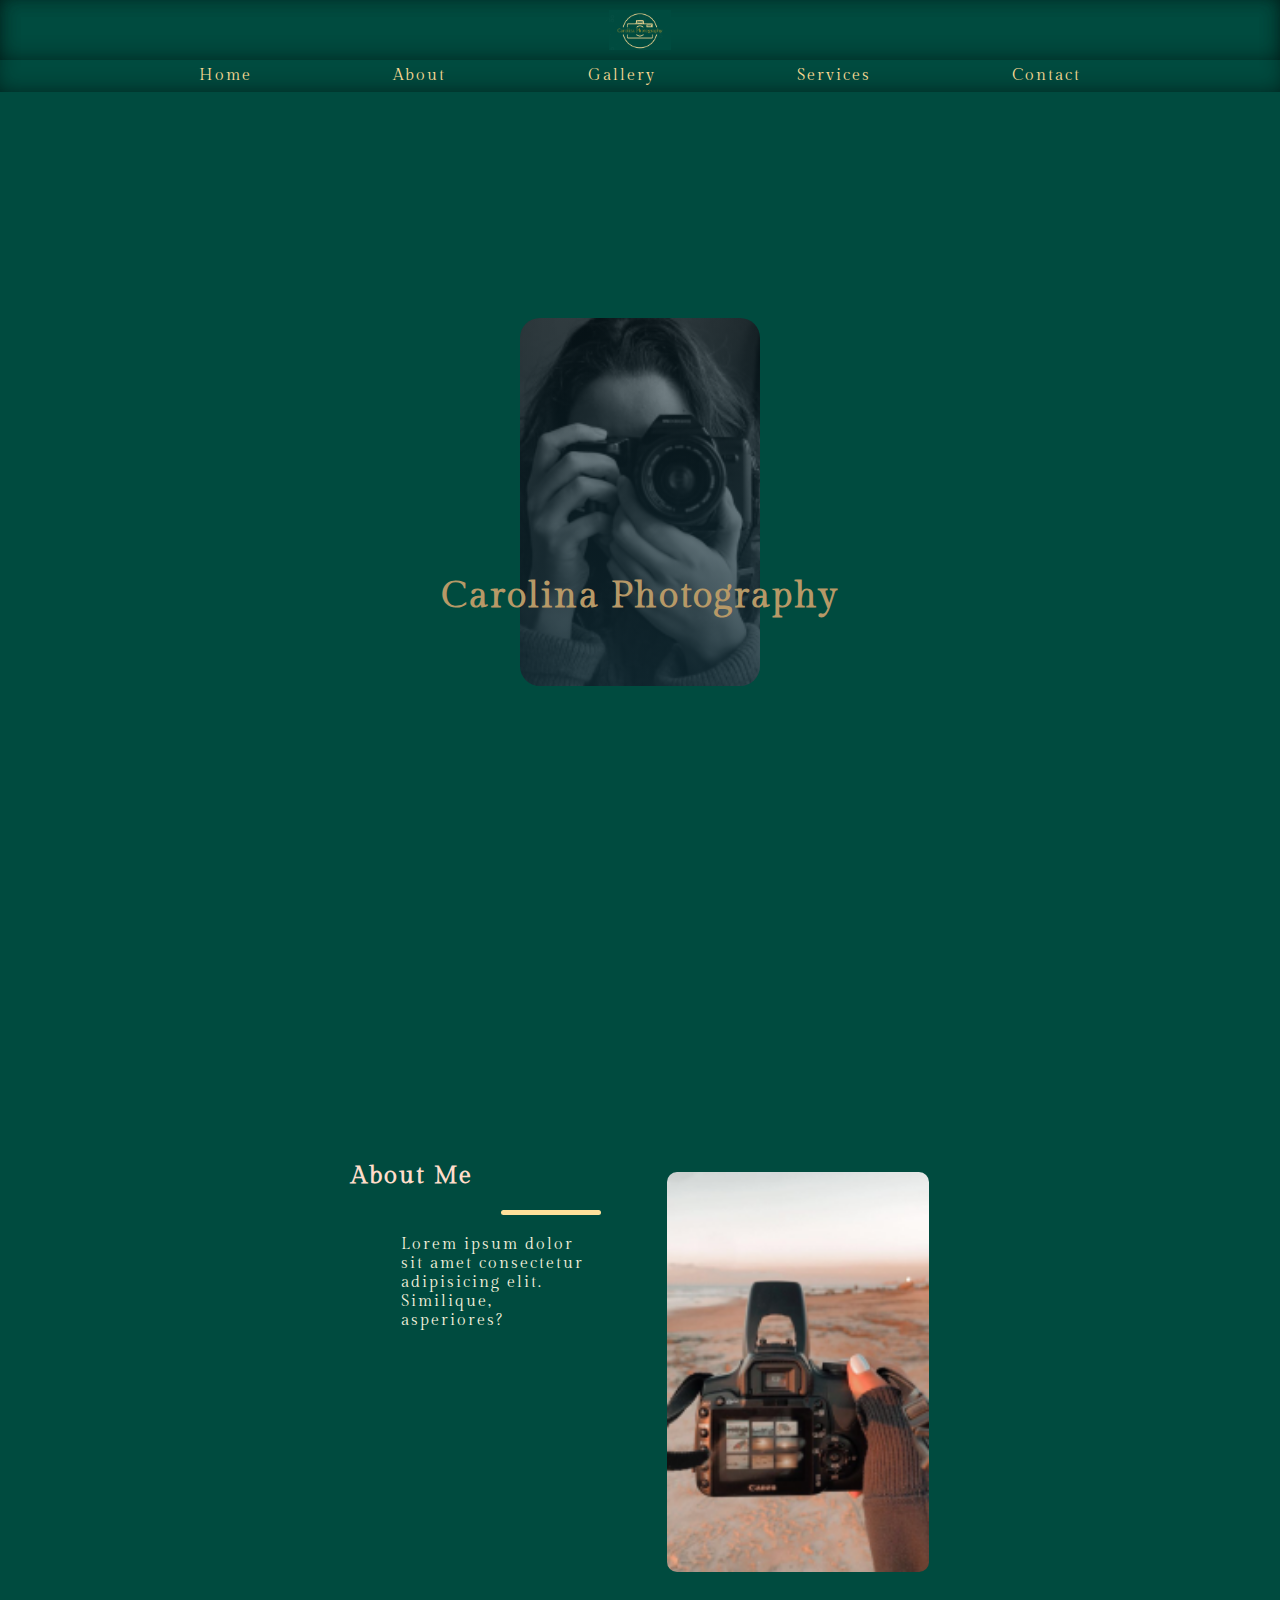
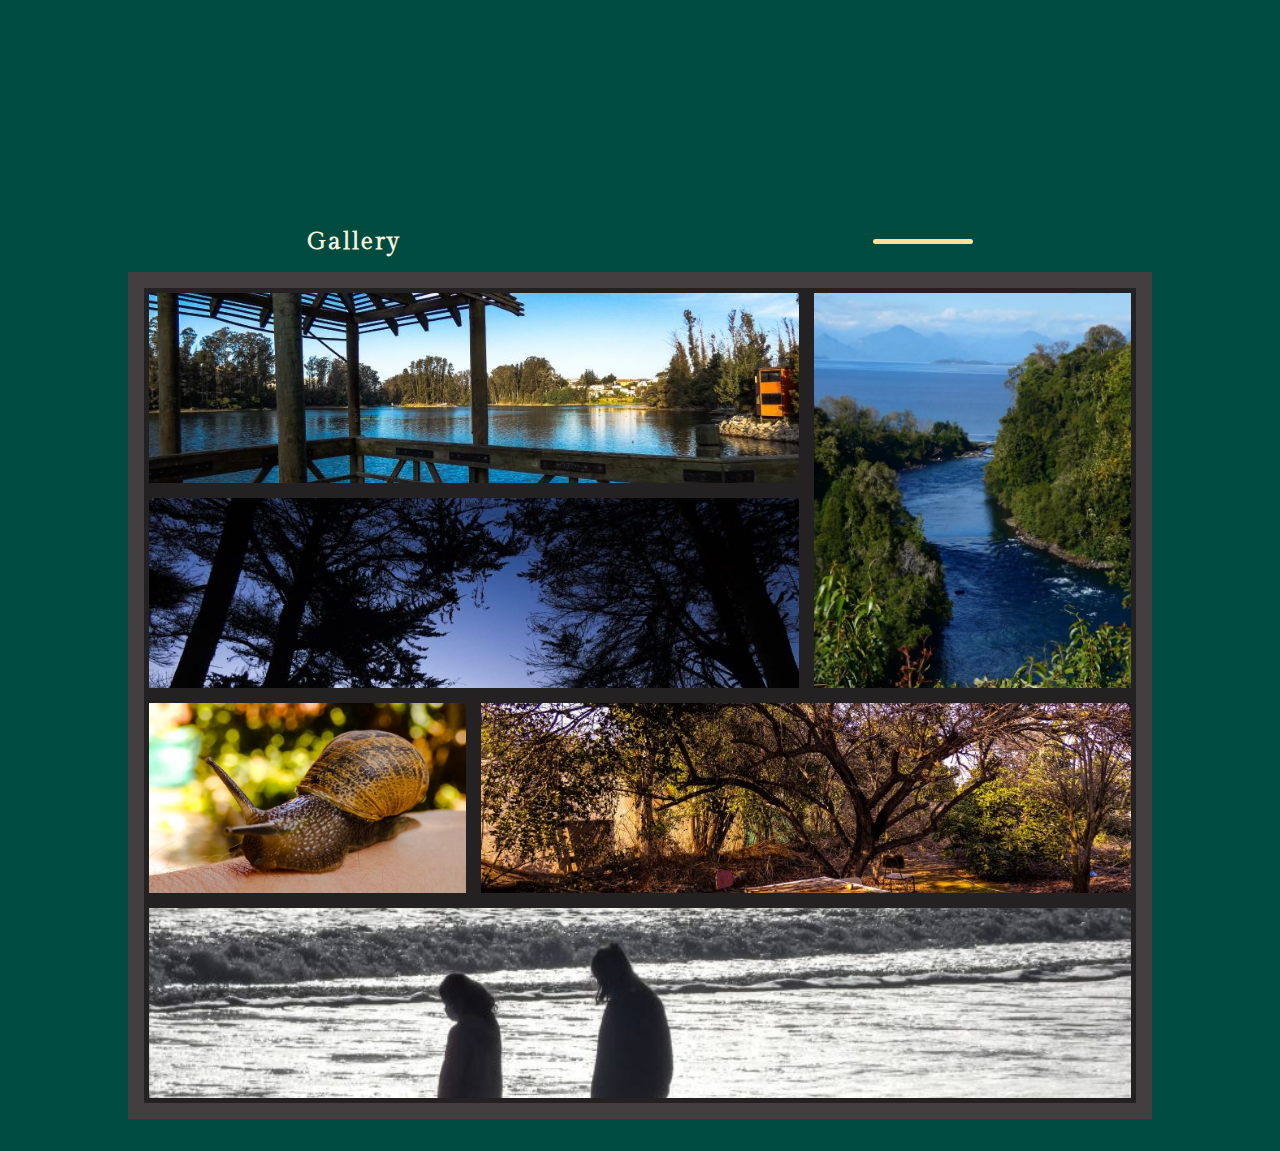
==== index.html @ 37852153 "media query gallery" ====
<!DOCTYPE html>
<html lang="en">

<head>
  <meta charset="UTF-8">
  <meta http-equiv="X-UA-Compatible" content="IE=edge">
  <meta name="viewport" content="width=device-width, initial-scale=1.0">
  <title>Carolina Photography</title>
  <link rel="stylesheet" href="https://cdnjs.cloudflare.com/ajax/libs/font-awesome/6.1.0/css/all.min.css"
    integrity="sha512-10/jx2EXwxxWqCLX/hHth/vu2KY3jCF70dCQB8TSgNjbCVAC/8vai53GfMDrO2Emgwccf2pJqxct9ehpzG+MTw=="
    crossorigin="anonymous" referrerpolicy="no-referrer" />
  <link rel="stylesheet" href="style.css">
</head>

<body>

  <!-- navbar section -->
  <nav class="navbar">
    <span class="logo"><img src="./img/logo.png" alt=""></span>
    <div class="nav-center">
      <ul class="links hide-links">
        <li>
          <a href="#home">home</a>
        </li>
        <li>
          <a href="#about">about</a>
        </li>
        <li>
          <a href="#gallery">gallery</a>
        </li>
        <li>
          <a href="#gallery">services</a>
        </li>
        <li>
          <a href="#contact">contact</a>
        </li>
      </ul>
      <div class="switch">
        <i class="btn-angle fas fa-angle-up showBtn"></i>
        <i class="btn-angle fas fa-angle-down"></i>
      </div>
    </div>
  </nav>
  <!-- end of navbar section -->
  <!-- hero section -->
  <header class="hero" id="home">
    <div class="hero-center">
      <div class="hero-img"></div>
      <div class="hero-title">
        <h2>carolina photography</h2>
      </div>
    </div>
  </header>
  <!-- end of hero section -->

  <!-- about section -->
  <section class="about" id="about">
    <div class="about-center">
      <div class="about-img">
        <img src="./img/image 3.png" alt="">
      </div>
      <div class="about-title">
        <h2>about me</h2>
        <div class="underline about-under"></div>
        <p>Lorem ipsum dolor sit amet consectetur adipisicing elit. Similique, asperiores?</p>
      </div>
    </div>
  </section>
  <!-- end of about section -->

  <!-- section gallery -->
  <section class="gallery" id="gallery">
    <div class="gallery-title">
      <h2>gallery</h2>
      <div class="underline gallery-under"></div>
    </div>

    <div class="gallery-center">
      
      <img src="./img/img1.jpeg" class="gallery-img img-1" alt="">
      <img src="./img/img2.jpeg" class="gallery-img img-2" alt="">
      <img src="./img/img3.jpeg" class="gallery-img img-3" alt="">
      <img src="./img/img4.jpeg" class="gallery-img img-4" alt="">
      <img src="./img/img5.jpeg" class="gallery-img img-5" alt="">
      <img src="./img/img6.jpeg" class="gallery-img img-6" alt="">
    </div>
  </section>
  <div class="modal">

  </div>
  <!-- end of section gallery -->


</body>

</html>
---- style.css ----
@import url('https://fonts.googleapis.com/css2?family=Gilda+Display&display=swap');

::after,
::before,
*{
  margin: 0;
  padding: 0;
  box-sizing: border-box;
}

/* 
====================
Navbar section
====================
 */

 body{
font-family: 'Gilda Display', serif, -apple-system, BlinkMacSystemFont, 'Segoe UI', Roboto, Oxygen, Ubuntu, Cantarell, 'Open Sans', 'Helvetica Neue', sans-serif;

 }

.navbar{
  background: #004B3F;
  position: sticky;
  width: 100%;
  z-index: 2;
  top: 0;
   -webkit-box-shadow: inset 0px -4px 23px -7px rgba(1,20,17,0.87);
-moz-box-shadow: inset 0px -4px 23px -7px rgba(1,20,17,0.87);
box-shadow: inset 0px -4px 23px -7px rgba(1,20,17,0.87);
}

.nav-center{
  max-width: 1170px;
  margin: 0 auto;
  
}
.logo{
  display: block;
  text-align: center;
  /* border: 2px solid red; */
  height:60px;
  -webkit-box-shadow: inset 0px -4px 23px -7px rgba(1,20,17,0.87);
-moz-box-shadow: inset 0px -4px 23px -7px rgba(1,20,17,0.87);
box-shadow: inset 0px -4px 23px -7px rgba(1,20,17,0.87);
}
.logo img{
  width: 100%;
  height: 100%;
  object-fit: contain;
  padding: 10px;
}

.links{
  list-style: none;
  text-align:center;
  
}

.hide-links{
  display:none;
}

.links li{
  padding: 0.4rem;
  
}
.links li:hover, .switch:hover{
  background: #016352;
  transform: scale(1.05)
}
.links li a{
  text-decoration: none;
  text-transform: capitalize;
  letter-spacing: 2px;
  color: #F9DA94;
  
}

.switch{
  text-align: center;
  color: #F9DA94;
}
.btn-angle{
  display: none;
}

.showBtn{
  display:inline;
}


@media screen and (min-width: 640px){

  .nav-center{
  width: 90vw;

  }
  
  .links{
    display: flex;
    justify-content: space-evenly;
  }

  .switch{
    display: none;
  }
}

/* 
====================
Hero section
====================
 */

 .hero{
   min-height: calc(100vh - 5rem);
   background:#004B3F;
   display: grid;
   place-items: center;
 }

 .hero-center{
   /* border: 2px solid red; */
   position: relative;
   width: 100%;
   margin: 0 auto;
 }

 .hero-img{
   background: linear-gradient(rgba(16, 43, 53,0.4), rgba(16, 43, 53,0.8)), url('./img/hero-img.png') center/cover ;
   height: 23rem;
   width: 15rem;
   margin: 0 auto;
   border-radius: 20px;
 }

 .hero-title{
   /* border: 2px solid red; */
   position: absolute;
   top: 70%;
   letter-spacing: 2px;
   text-transform: capitalize;
   color: #B79967;
   font-size: 1.5rem;
   text-align: center;
   width: 100%;
 }

 /* 
====================
About section
====================
 */

 .about{
   height: 100vh;
   background:#004B3F;
  display: grid; 
  place-items: center;
  
 }

 .about-center{
   max-width: 1170px;
   justify-content: center;
 }


 .about-title{
   color: #FFDDCA;
   text-transform: capitalize;
   letter-spacing: 2px;
   text-align: center;
   width: 300px;

 }
 .underline{
   height: 5px;
   width: 100px;
   background: #FFE09B;
   border-radius: 10px;
   
  }
  .about-under{
   margin: 20px auto;

 }

 .about-title p{
   max-width: 200px;
   color: #F6F2DE;
   text-transform: none;
   margin: 0 auto;
 }
 .about-img img{
   display: block;
   height: 100%;
   max-height: 25rem;
   /* margin-left: 1rem; */
   margin: 10px auto;
   border-radius: 10px;
 }


  @media screen and (min-width: 640px){
   .about-center{
     display: flex;
     flex-direction: row-reverse;
     height: 400px;

   }
   .about-under{
  
   margin: 20px;
   margin-left: 50%;
 }
 .about-title{
   text-align: left;
 }

 .about-img img{
   margin-left: 1rem;
 }
 }


 /* 
====================
Gallery section
====================
 */

 .gallery{
   min-height: 100vh;
   background:#004B3F;
   padding-bottom: 2rem;

 }

 .gallery-title{
   display: flex;
   justify-content: space-around;
   align-items: center;
   color: #F6F2DE;
   text-transform: capitalize;
   letter-spacing: 2px;
   padding: 1rem;
   max-width: 1170px;
   margin: 0 auto;
   
  }
  .gallery-img{
    display: block;
   height: 100%;
   width: 100%;
   object-fit: cover;
   padding: 5px;
 }


  .gallery-center{
    background: #242122;
    border: 1rem solid rgba(71, 65, 66, 0.92);
    width: 80vw;
    max-width: 1170px;
    margin: 0 auto;
    display:grid;
   
  }

  @media screen and (min-width: 640px) {
  .gallery-center {
    grid-template-columns: 1fr;
    /* grid-template-rows: repeat(4,200px); */
    column-gap: 5px;
  }
}
@media screen and (min-width: 992px) {
  .gallery-center {
    grid-template-columns: repeat(3, 1fr);
  }
}
@media screen and (min-width: 1170px) {
  .gallery-center {
   grid-template-columns: 1fr 1fr 1fr;
   grid-template-rows: repeat(4,200px);
   gap: 5px;
   grid-template-areas: 
    'a a b'
    'c c b'
    'd e e'
    'f f f';
  }
 .img-1{
   grid-area: a;
 }
 .img-2{
   grid-area: b;
 }
 .img-3{
   grid-area: c;
 }
 .img-4{
   grid-area: d;
 }
 .img-5{
   grid-area: e;
 }
 .img-6{
   grid-area: f;
 }}
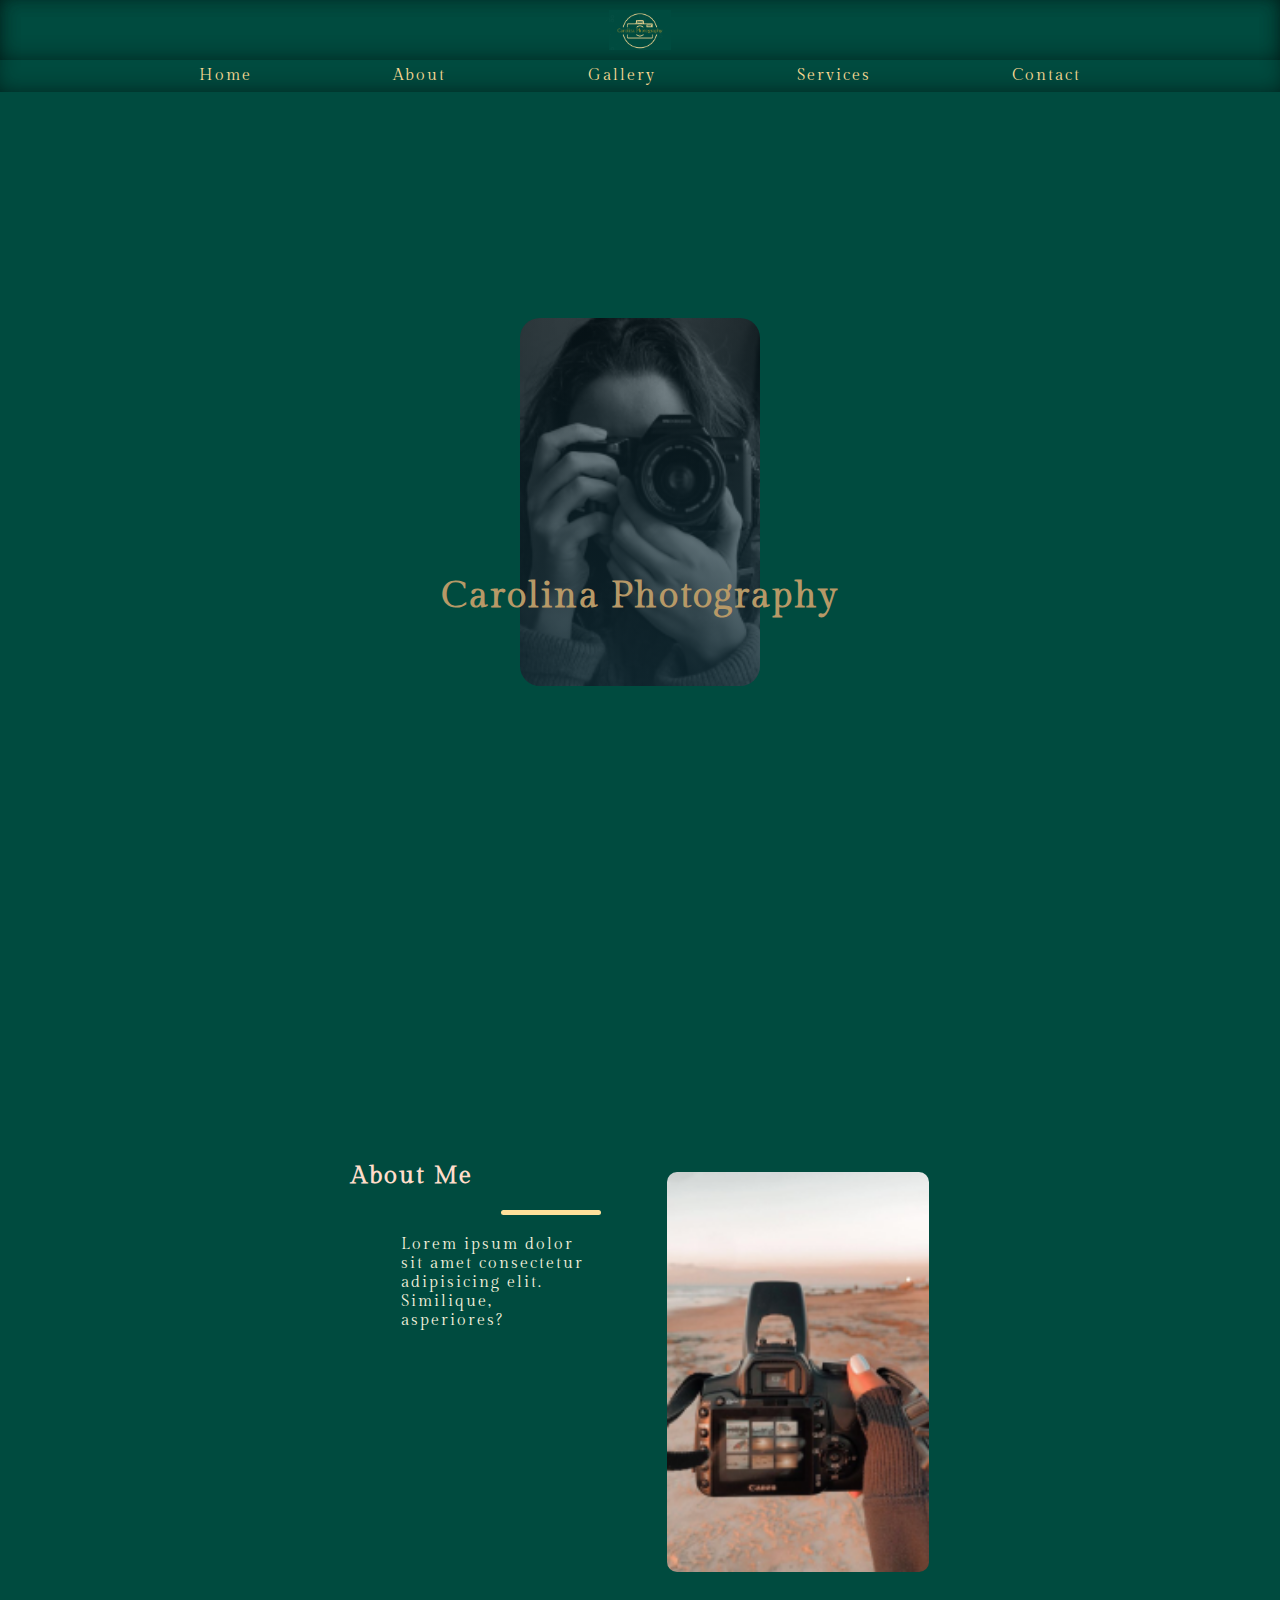
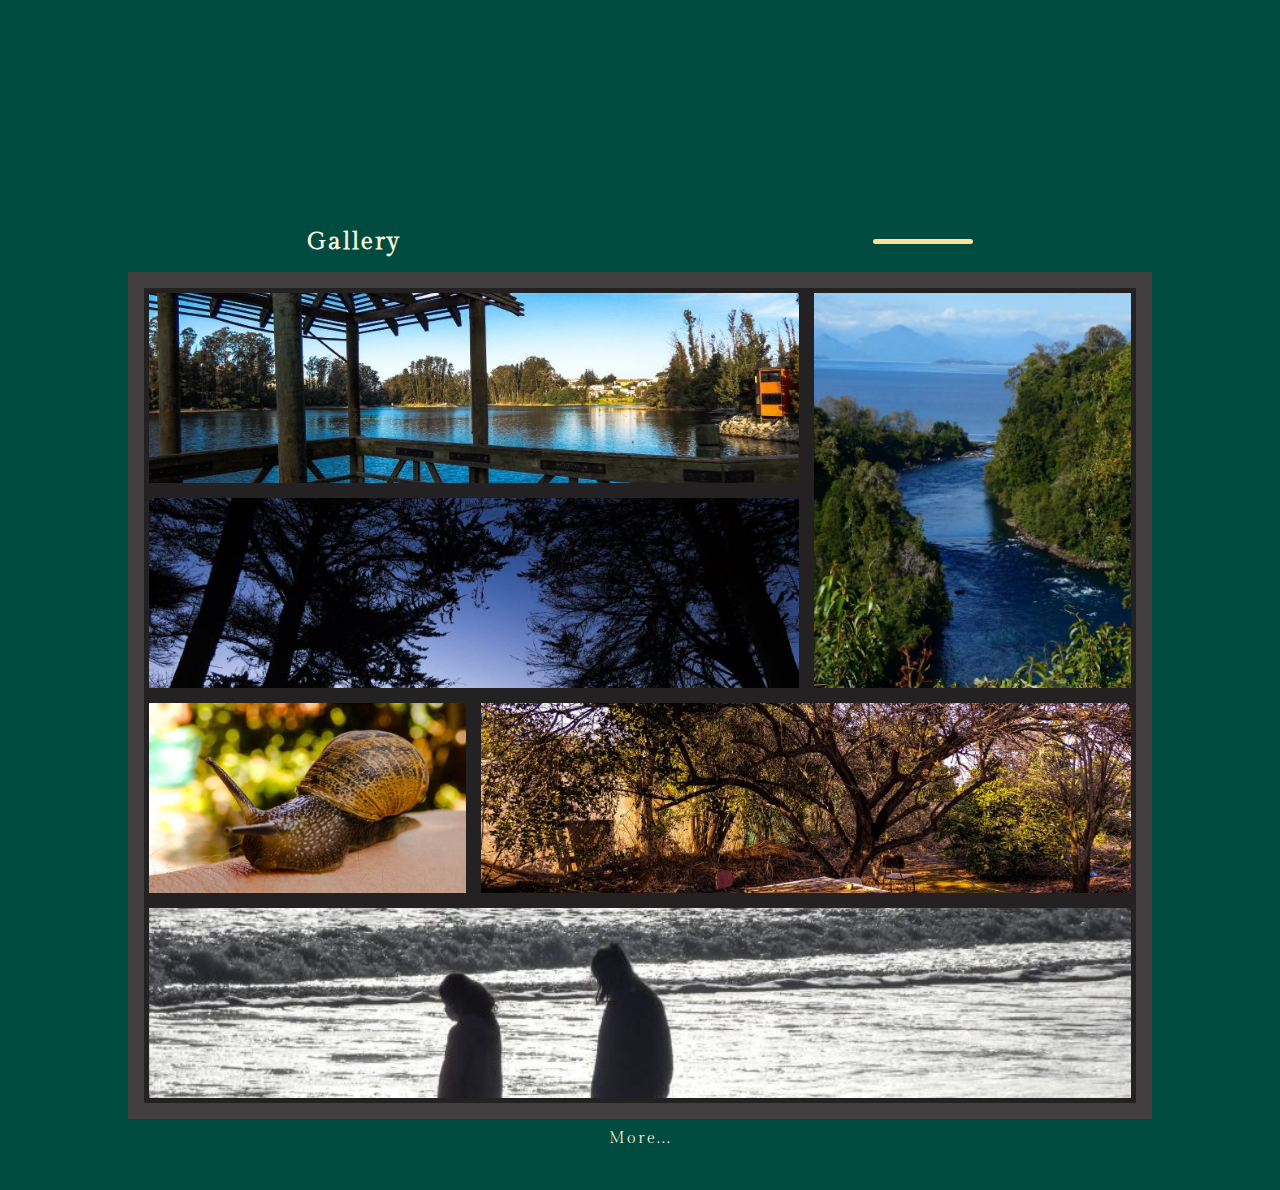
==== commit 53033b3d: "add btn gallery" ====
--- a/index.html
+++ b/index.html
@@ -84,7 +84,10 @@
       <img src="./img/img5.jpeg" class="gallery-img img-5" alt="">
       <img src="./img/img6.jpeg" class="gallery-img img-6" alt="">
     </div>
+    <a href="#more" class="link-more">more... <i class="fa-solid fa-camera-retro"></i></a>
   </section>
+  
+  <!-- modal -->
   <div class="modal">
 
   </div>
--- a/style.css
+++ b/style.css
@@ -272,7 +272,6 @@
   @media screen and (min-width: 640px) {
   .gallery-center {
     grid-template-columns: 1fr;
-    /* grid-template-rows: repeat(4,200px); */
     column-gap: 5px;
   }
 }
@@ -311,4 +310,26 @@
    grid-area: f;
  }}
   
- 
+
+.link-more{
+  display: inline-block;
+  margin: 10px;
+  margin-left: 50%; 
+  text-decoration:none;
+  transform: translateX(-50%);
+  text-transform: capitalize;
+  letter-spacing: 2px;
+  color: #F6F2DE;
+  background: transparent;
+  
+  
+}
+
+.fa-camera-retro{
+  color: #F6F2DE;
+  font-size: 1rem;
+}
+
+.fa-camera-retro:hover{
+  color: #F9DA94;
+}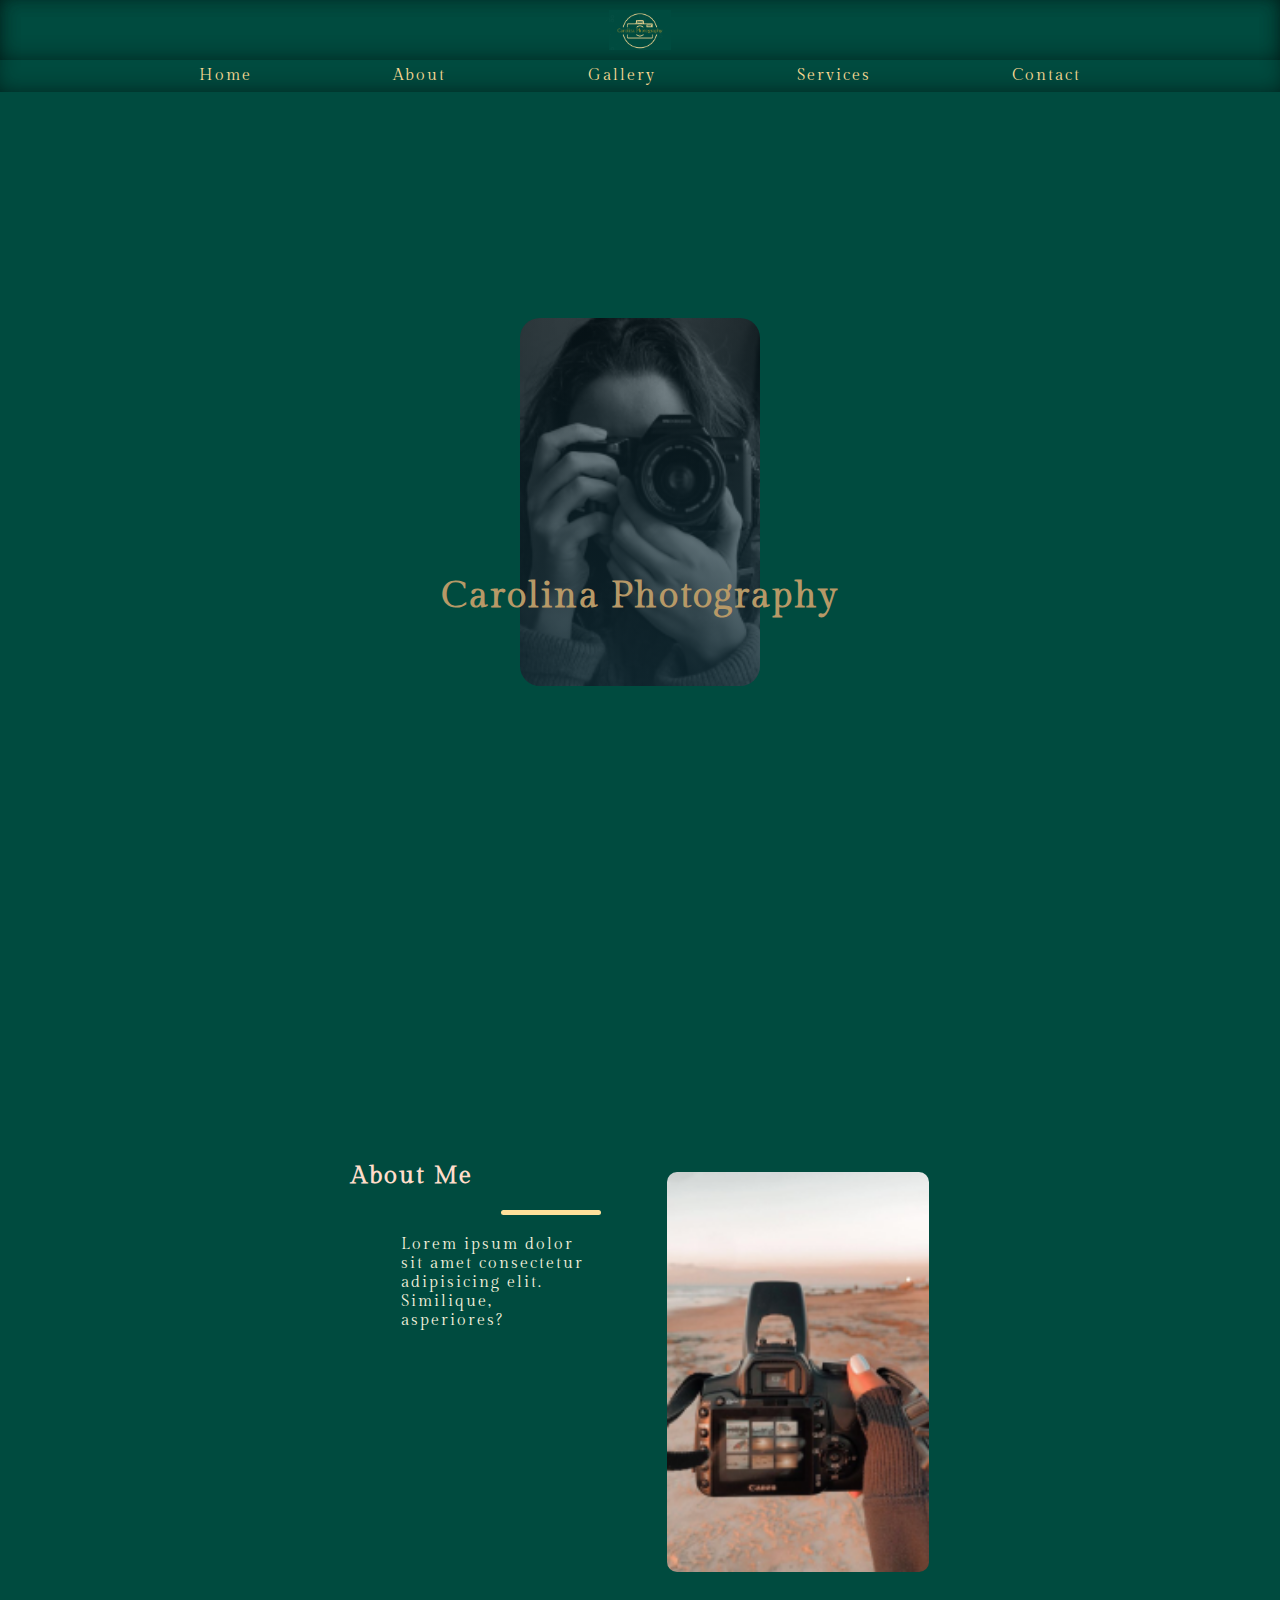
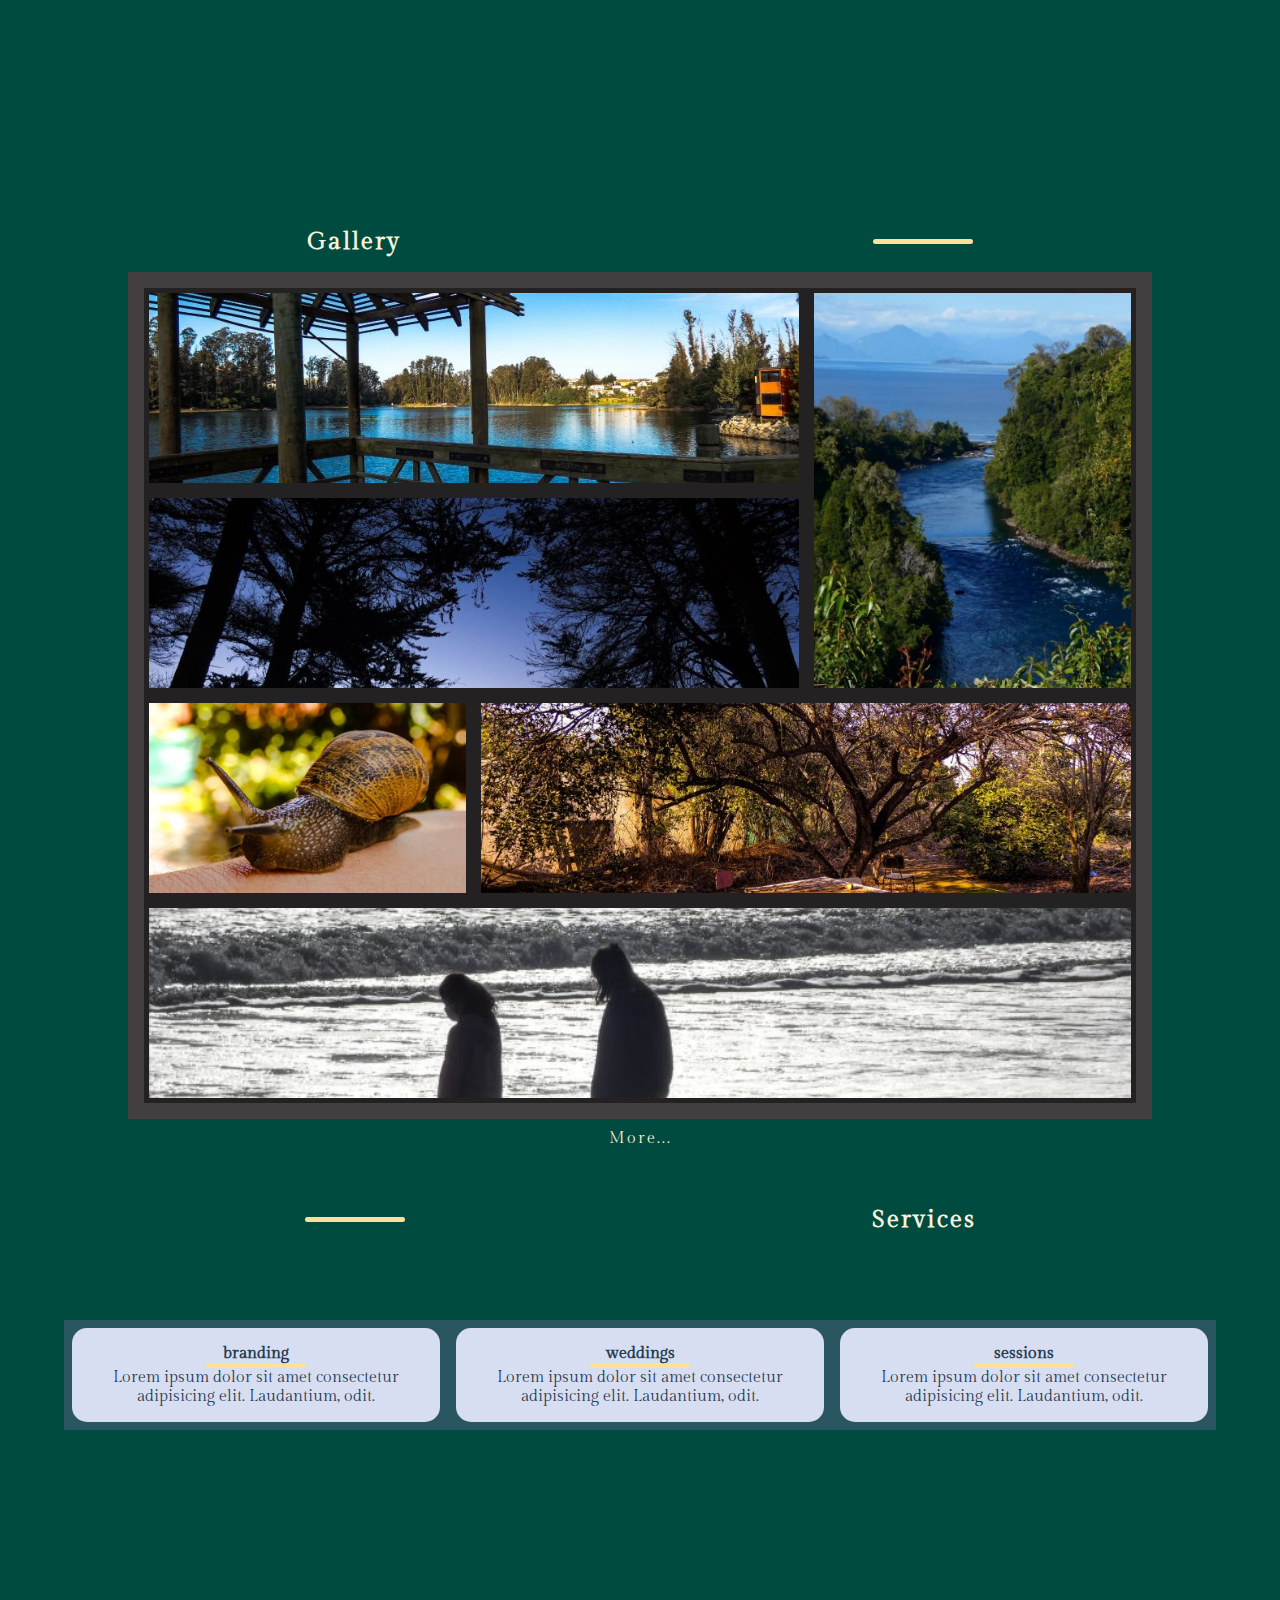
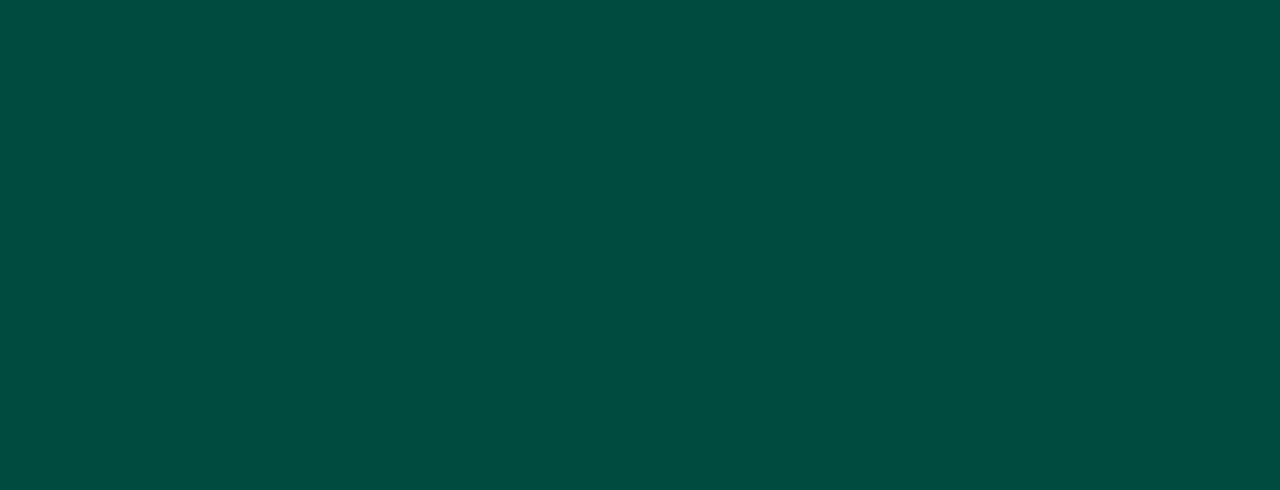
==== commit 369f2bb4: "services done" ====
--- a/index.html
+++ b/index.html
@@ -29,7 +29,7 @@
           <a href="#gallery">gallery</a>
         </li>
         <li>
-          <a href="#gallery">services</a>
+          <a href="#services">services</a>
         </li>
         <li>
           <a href="#contact">contact</a>
@@ -92,7 +92,35 @@
 
   </div>
   <!-- end of section gallery -->
+<!-- services section -->
+<section class="services" id="services">
+  <div class="services-title">
+    <h2>services</h2>
+    <div class="underline services-under"></div>
+  </div>
+  <div class="services-center">
+    <article class="single-service">
+      <i class="fa-solid fa-ranking-star"></i>
+      <h4>branding</h4>
+      <div class="underline"></div>
+      <p>Lorem ipsum dolor sit amet consectetur adipisicing elit. Laudantium, odit.</p>
+    </article>
+    <article class="single-service">
+      <i class="fa-solid fa-martini-glass-empty"></i>
+  <h4>weddings</h4>
+      <div class="underline"></div>
+      <p>Lorem ipsum dolor sit amet consectetur adipisicing elit. Laudantium, odit.</p>
+    </article>
+    <article class="single-service">
+      <i class="fa-solid fa-image-portrait"></i>
+   <h4>sessions</h4>
+      <div class="underline"></div>
+      <p>Lorem ipsum dolor sit amet consectetur adipisicing elit. Laudantium, odit.</p>
+    </article>
+  </div>
 
+  </section>
+<!-- end of services section -->
 
 </body>
 
--- a/style.css
+++ b/style.css
@@ -332,4 +332,67 @@
 
 .fa-camera-retro:hover{
   color: #F9DA94;
+}
+
+ /* 
+====================
+Services section
+====================
+ */
+
+ .services{
+   min-height: 100vh;
+     background:#004B3F;
+
+ }
+
+ .services-title{
+   display: flex;
+   flex-direction: row-reverse;
+   justify-content: space-around;
+   align-items: center;
+   color: #F6F2DE;
+   text-transform: capitalize;
+   letter-spacing: 2px;
+   padding: 1rem;
+   max-width: 1170px;
+   margin: 0 auto;
+   
+  }
+  .services-center{
+     width: 90vw;
+    margin: 70px auto;
+    max-width: 1170px;
+    background:#435e76a1;
+    padding: 0.5rem;
+  }
+  .single-service{
+    background: #d8def2;
+    text-align: center;
+    padding: 1rem;
+    border-radius: 15px;
+    color: #273d52;
+  }
+
+  .single-service:hover{
+    background:#273d52;
+    color:#d8def2;
+  }
+  .single-service .underline{
+    margin: 0 auto;
+  }
+  
+  @media screen and (min-width: 640px) {
+  .services-center {
+    display: grid;
+    grid-template-columns: 1fr 1fr;
+    -webkit-column-gap: 2rem;
+    -moz-column-gap: 2rem;
+    gap: 1rem;
+  }
+}
+@media screen and (min-width: 992px) {
+  .services-center {
+    grid-template-columns: 1fr 1fr 1fr;
+  }
 }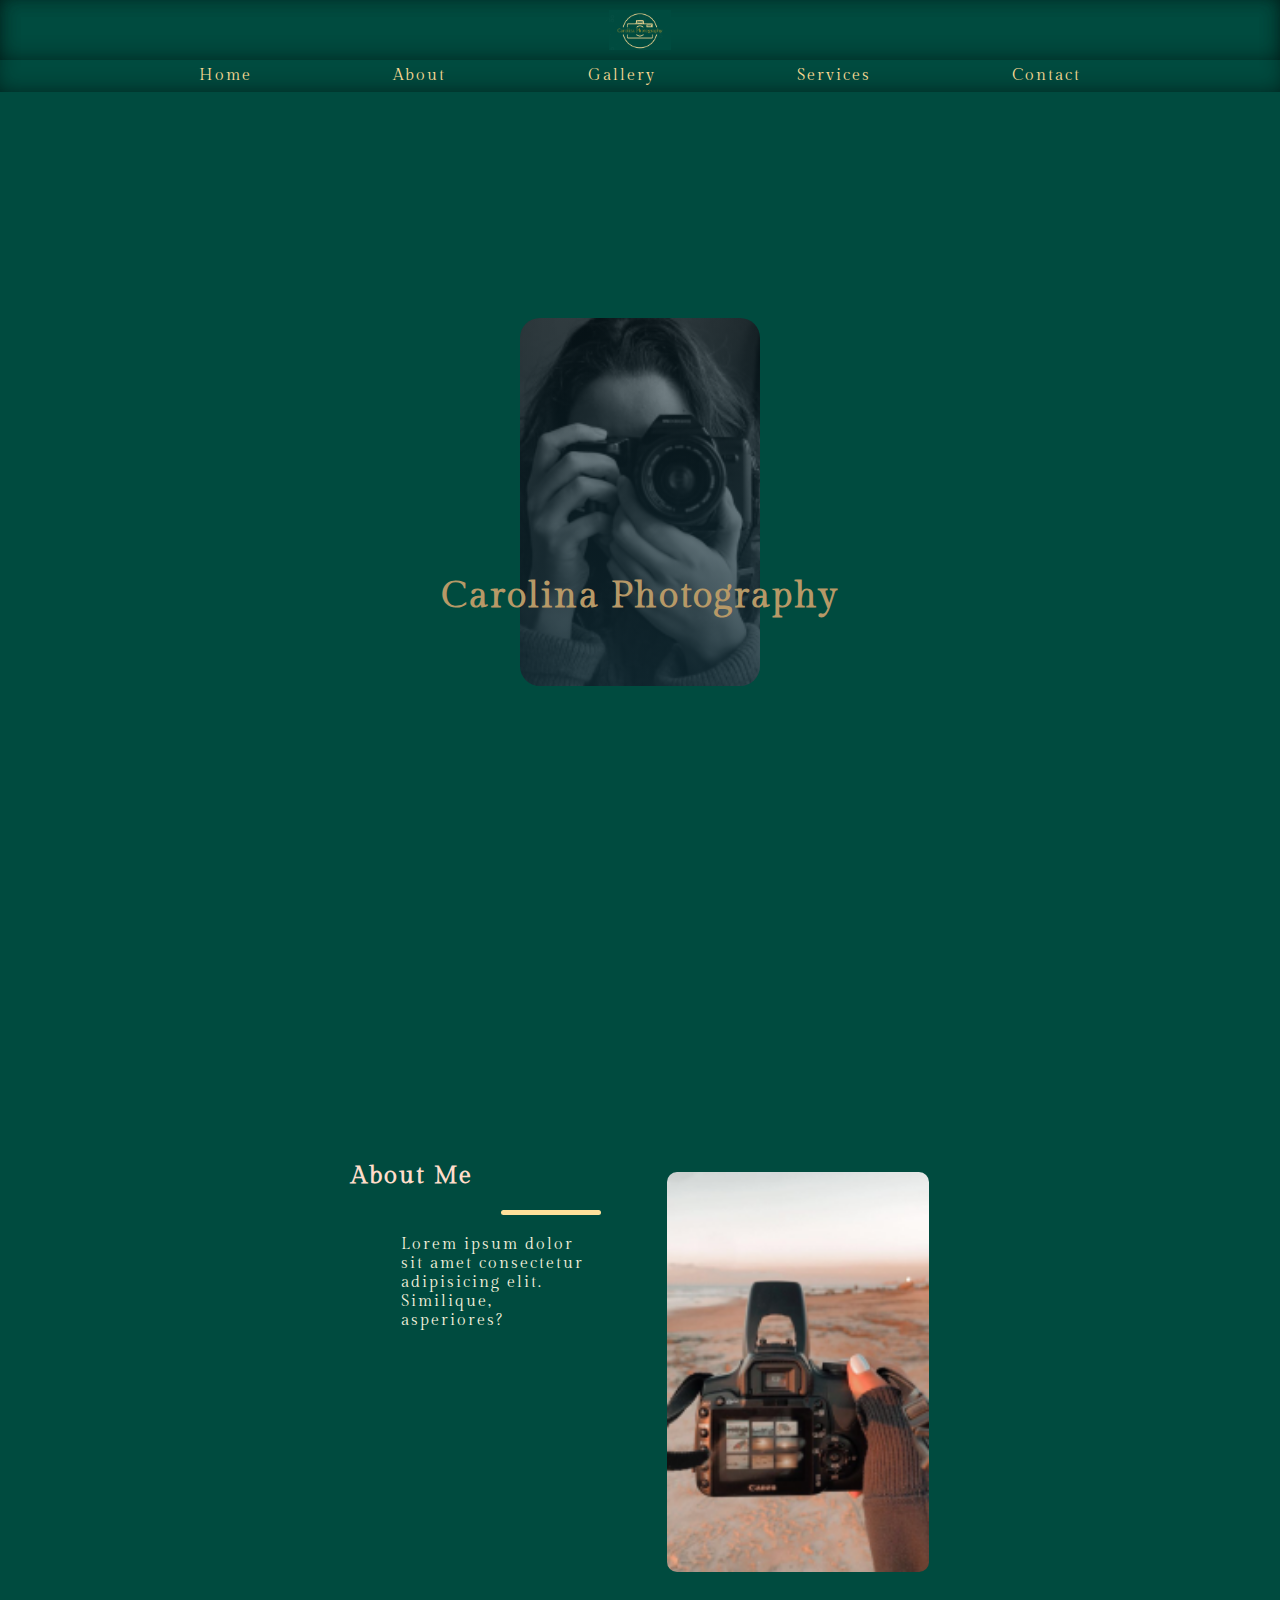
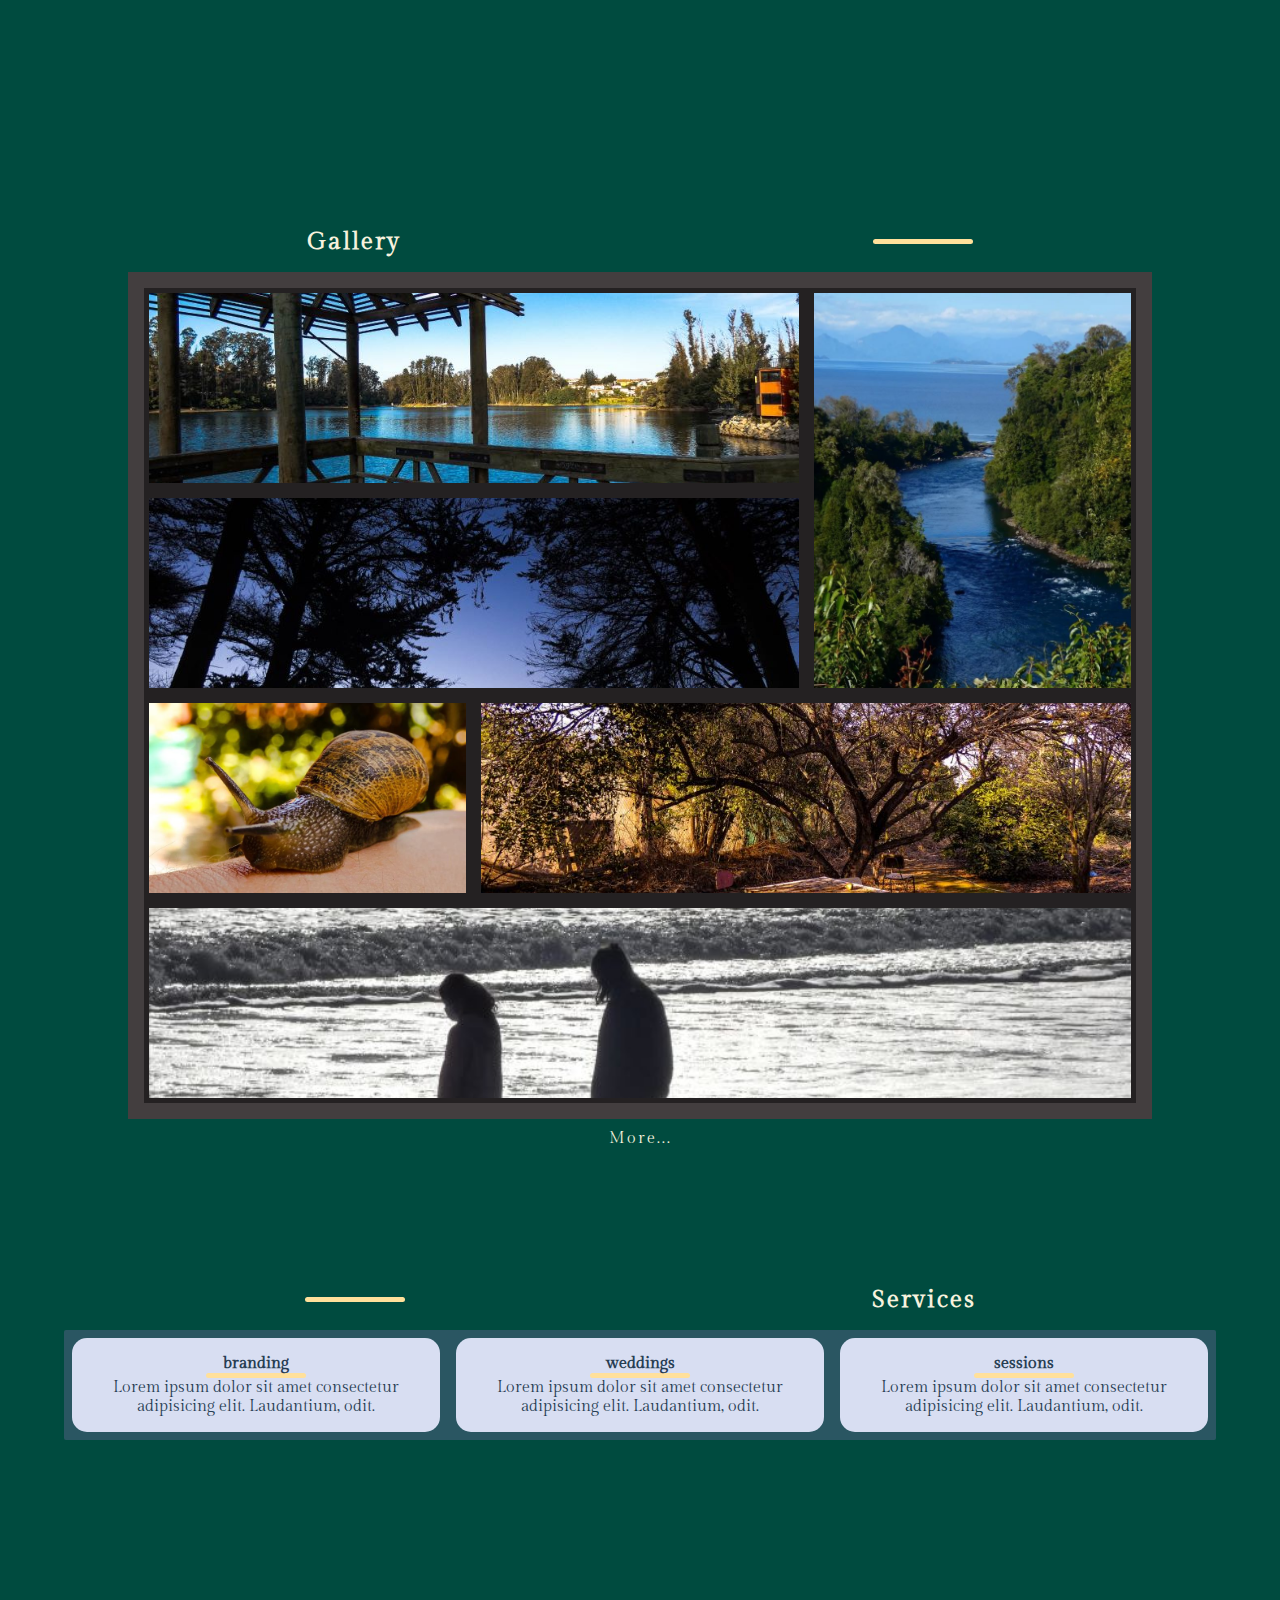
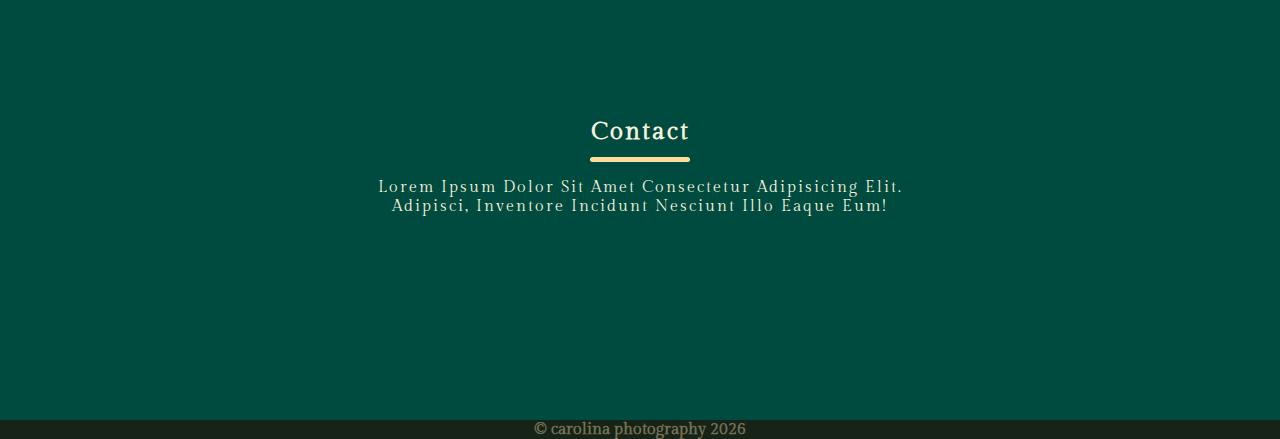
==== commit 7c961ef9: "seteo de variables y app.js" ====
--- a/index.html
+++ b/index.html
@@ -76,7 +76,7 @@
     </div>
 
     <div class="gallery-center">
-      
+
       <img src="./img/img1.jpeg" class="gallery-img img-1" alt="">
       <img src="./img/img2.jpeg" class="gallery-img img-2" alt="">
       <img src="./img/img3.jpeg" class="gallery-img img-3" alt="">
@@ -86,42 +86,73 @@
     </div>
     <a href="#more" class="link-more">more... <i class="fa-solid fa-camera-retro"></i></a>
   </section>
-  
+
   <!-- modal -->
   <div class="modal">
 
   </div>
   <!-- end of section gallery -->
-<!-- services section -->
-<section class="services" id="services">
-  <div class="services-title">
-    <h2>services</h2>
-    <div class="underline services-under"></div>
-  </div>
-  <div class="services-center">
-    <article class="single-service">
-      <i class="fa-solid fa-ranking-star"></i>
-      <h4>branding</h4>
+  <!-- services section -->
+  <section class="services" id="services">
+    <div class="services-title">
+      <h2>services</h2>
       <div class="underline"></div>
-      <p>Lorem ipsum dolor sit amet consectetur adipisicing elit. Laudantium, odit.</p>
-    </article>
-    <article class="single-service">
-      <i class="fa-solid fa-martini-glass-empty"></i>
-  <h4>weddings</h4>
-      <div class="underline"></div>
-      <p>Lorem ipsum dolor sit amet consectetur adipisicing elit. Laudantium, odit.</p>
-    </article>
-    <article class="single-service">
-      <i class="fa-solid fa-image-portrait"></i>
-   <h4>sessions</h4>
-      <div class="underline"></div>
-      <p>Lorem ipsum dolor sit amet consectetur adipisicing elit. Laudantium, odit.</p>
-    </article>
-  </div>
+    </div>
+    <div class="services-center">
+      <article class="single-service">
+        <i class="fa-solid fa-ranking-star"></i>
+        <h4>branding</h4>
+        <div class="underline"></div>
+        <p>Lorem ipsum dolor sit amet consectetur adipisicing elit. Laudantium, odit.</p>
+      </article>
+      <article class="single-service">
+        <i class="fa-solid fa-martini-glass-empty"></i>
+        <h4>weddings</h4>
+        <div class="underline"></div>
+        <p>Lorem ipsum dolor sit amet consectetur adipisicing elit. Laudantium, odit.</p>
+      </article>
+      <article class="single-service">
+        <i class="fa-solid fa-image-portrait"></i>
+        <h4>sessions</h4>
+        <div class="underline"></div>
+        <p>Lorem ipsum dolor sit amet consectetur adipisicing elit. Laudantium, odit.</p>
+      </article>
+    </div>
 
   </section>
-<!-- end of services section -->
+  <!-- end of services section -->
 
+  <!-- contact section -->
+  <section class="contact" id="contact">
+    <div class="contact-center">
+      <h2>contact</h2>
+      <div class="underline contact-under"></div>
+      <p>Lorem ipsum dolor sit amet consectetur adipisicing elit. Adipisci, inventore incidunt nesciunt illo eaque eum!
+      </p>
+    </div>
+  </section>
+  <!-- end of contact section -->
+  <!-- footer section -->
+  <footer class="footer-section">
+    <div class="footer-center">
+      <div class="footer-icons">
+        <a href="#insta">
+          <i class="fa-brands fa-instagram"></i>
+        </a>
+        <a href="#gmail">
+
+          <i class="fa-solid fa-envelope"></i>
+        </a>
+        <a href="whatsapp">
+          <i class="fa-brands fa-whatsapp"></i>
+        </a>
+      </div>
+      <h4> &copy; carolina photography <span id="date"></span></h4>
+    </div>
+  </footer>
+  <!-- end of footer section -->
+
+  <script src="./app.js"></script>
 </body>
 
 </html>--- a/style.css
+++ b/style.css
@@ -7,6 +7,32 @@
   padding: 0;
   box-sizing: border-box;
 }
+/* 
+====================
+Variables
+====================
+ */
+
+ :root{
+  --background-clr:#004B3F;
+  --background-clr-light: #016352;
+  --backgroundUnder:#FFE09B;
+  --backgroundGallery:#242122;
+  --backgroundFooter: #162317;
+  --borderColorGallery:rgba(71, 65, 66, 0.92);
+  --backgroundServicesCenter:#435e76a1;
+  --backgroundSingleService:#d8def2;
+  --backgroundFooterCenter:#757054;
+  --letterSpacing: 2px;
+  --colorLink: #F9DA94;
+  --colorLinkMed: #B79967;
+  --colorTitle: #FFDDCA;
+  --colorP: #F6F2DE;
+  --colorSingleService:#273d52;
+  --fontSizeHero: 1.5rem;
+ }
+
+ 
 
 /* 
 ====================
@@ -16,11 +42,13 @@
 
  body{
 font-family: 'Gilda Display', serif, -apple-system, BlinkMacSystemFont, 'Segoe UI', Roboto, Oxygen, Ubuntu, Cantarell, 'Open Sans', 'Helvetica Neue', sans-serif;
+  transition: all 0.3s linear;
+
 
  }
 
 .navbar{
-  background: #004B3F;
+  background: var(--background-clr);
   position: sticky;
   width: 100%;
   z-index: 2;
@@ -38,7 +66,6 @@
 .logo{
   display: block;
   text-align: center;
-  /* border: 2px solid red; */
   height:60px;
   -webkit-box-shadow: inset 0px -4px 23px -7px rgba(1,20,17,0.87);
 -moz-box-shadow: inset 0px -4px 23px -7px rgba(1,20,17,0.87);
@@ -66,20 +93,20 @@
   
 }
 .links li:hover, .switch:hover{
-  background: #016352;
+  background: var(--background-clr-light);
   transform: scale(1.05)
 }
 .links li a{
   text-decoration: none;
   text-transform: capitalize;
-  letter-spacing: 2px;
-  color: #F9DA94;
+  letter-spacing: var(--letterSpacing);
+  color: var(--colorLink);
   
 }
 
 .switch{
   text-align: center;
-  color: #F9DA94;
+  color: var(--colorLink);
 }
 .btn-angle{
   display: none;
@@ -115,7 +142,7 @@
 
  .hero{
    min-height: calc(100vh - 5rem);
-   background:#004B3F;
+   background: var(--background-clr);
    display: grid;
    place-items: center;
  }
@@ -130,19 +157,19 @@
  .hero-img{
    background: linear-gradient(rgba(16, 43, 53,0.4), rgba(16, 43, 53,0.8)), url('./img/hero-img.png') center/cover ;
    height: 23rem;
-   width: 15rem;
+   max-width: 15rem;
    margin: 0 auto;
    border-radius: 20px;
  }
+ 
 
  .hero-title{
-   /* border: 2px solid red; */
    position: absolute;
    top: 70%;
    letter-spacing: 2px;
    text-transform: capitalize;
-   color: #B79967;
-   font-size: 1.5rem;
+   color: var(--colorLinkMed);
+   font-size: var(--fontSizeHero);
    text-align: center;
    width: 100%;
  }
@@ -155,7 +182,7 @@
 
  .about{
    height: 100vh;
-   background:#004B3F;
+   background: var(--background-clr);
   display: grid; 
   place-items: center;
   
@@ -168,9 +195,9 @@
 
 
  .about-title{
-   color: #FFDDCA;
+   color: var(--colorTitle);
    text-transform: capitalize;
-   letter-spacing: 2px;
+   letter-spacing: var(--letterSpacing);
    text-align: center;
    width: 300px;
 
@@ -178,7 +205,7 @@
  .underline{
    height: 5px;
    width: 100px;
-   background: #FFE09B;
+   background: var(--backgroundUnder);
    border-radius: 10px;
    
   }
@@ -189,7 +216,7 @@
 
  .about-title p{
    max-width: 200px;
-   color: #F6F2DE;
+   color: var(--colorP);
    text-transform: none;
    margin: 0 auto;
  }
@@ -197,7 +224,6 @@
    display: block;
    height: 100%;
    max-height: 25rem;
-   /* margin-left: 1rem; */
    margin: 10px auto;
    border-radius: 10px;
  }
@@ -233,7 +259,7 @@
 
  .gallery{
    min-height: 100vh;
-   background:#004B3F;
+   background:var(--background-clr);
    padding-bottom: 2rem;
 
  }
@@ -242,9 +268,9 @@
    display: flex;
    justify-content: space-around;
    align-items: center;
-   color: #F6F2DE;
+   color: var(--colorP);
    text-transform: capitalize;
-   letter-spacing: 2px;
+   letter-spacing: var(--letterSpacing);
    padding: 1rem;
    max-width: 1170px;
    margin: 0 auto;
@@ -260,8 +286,8 @@
 
 
   .gallery-center{
-    background: #242122;
-    border: 1rem solid rgba(71, 65, 66, 0.92);
+    background: var(--backgroundGallery);
+    border: 1rem solid var(--borderColorGallery);
     width: 80vw;
     max-width: 1170px;
     margin: 0 auto;
@@ -318,20 +344,20 @@
   text-decoration:none;
   transform: translateX(-50%);
   text-transform: capitalize;
-  letter-spacing: 2px;
-  color: #F6F2DE;
+  letter-spacing: var(--letterSpacing);
+  color: var(--colorP);
   background: transparent;
   
   
 }
 
 .fa-camera-retro{
-  color: #F6F2DE;
+  color: var(--colorP);
   font-size: 1rem;
 }
 
 .fa-camera-retro:hover{
-  color: #F9DA94;
+  color: var(--colorLink);
 }
 
  /* 
@@ -341,8 +367,8 @@
  */
 
  .services{
-   min-height: 100vh;
-     background:#004B3F;
+    padding: 5rem 0;
+     background:var(--background-clr);
 
  }
 
@@ -353,7 +379,7 @@
    align-items: center;
    color: #F6F2DE;
    text-transform: capitalize;
-   letter-spacing: 2px;
+   letter-spacing: var(--letterSpacing);
    padding: 1rem;
    max-width: 1170px;
    margin: 0 auto;
@@ -361,13 +387,14 @@
   }
   .services-center{
      width: 90vw;
-    margin: 70px auto;
+    margin: 0 auto;
     max-width: 1170px;
-    background:#435e76a1;
+    background: var(--backgroundServicesCenter);
     padding: 0.5rem;
+    border-radius: 2px;
   }
   .single-service{
-    background: #d8def2;
+    background: var(--backgroundSingleService);
     text-align: center;
     padding: 1rem;
     border-radius: 15px;
@@ -375,8 +402,8 @@
   }
 
   .single-service:hover{
-    background:#273d52;
-    color:#d8def2;
+    background: var(--colorSingleService);
+    color:var(--backgroundSingleService);
   }
   .single-service .underline{
     margin: 0 auto;
@@ -386,8 +413,6 @@
   .services-center {
     display: grid;
     grid-template-columns: 1fr 1fr;
-    -webkit-column-gap: 2rem;
-    -moz-column-gap: 2rem;
     gap: 1rem;
   }
 }
@@ -395,4 +420,67 @@
   .services-center {
     grid-template-columns: 1fr 1fr 1fr;
   }
-}+}
+
+ /* 
+====================
+Contact section
+====================
+ */
+
+ .contact{
+   height: 500px;
+     background: var(--background-clr);
+     display: flex;
+     justify-content: center;
+     align-items: center;
+
+ }
+
+ .contact-center{
+   color: var(--colorP);
+   text-transform: capitalize;
+   letter-spacing: var(--letterSpacing);
+   padding: 1rem;
+   max-width: 600px;
+   text-align: center;
+
+   
+  }
+  .contact-center h2{
+    padding: 0.7rem;
+  }
+  .contact-under{
+    margin: 0 auto;
+  }
+  .contact-center p{
+    padding: 1rem;
+  }
+
+   /* 
+====================
+Footer section
+====================
+ */
+
+ .footer-section{
+   background: var(--backgroundFooter);
+ }
+
+ .footer-center{
+   margin: 0 auto;
+   max-width: 600px;
+   text-align: center;
+   color: var(--backgroundFooterCenter);
+
+ }
+
+ .footer-center a{
+   text-decoration: none;
+   color: var(--backgroundFooterCenter);
+   
+ }
+
+ .footer-icons i:hover{
+  color:var(--colorP);
+ }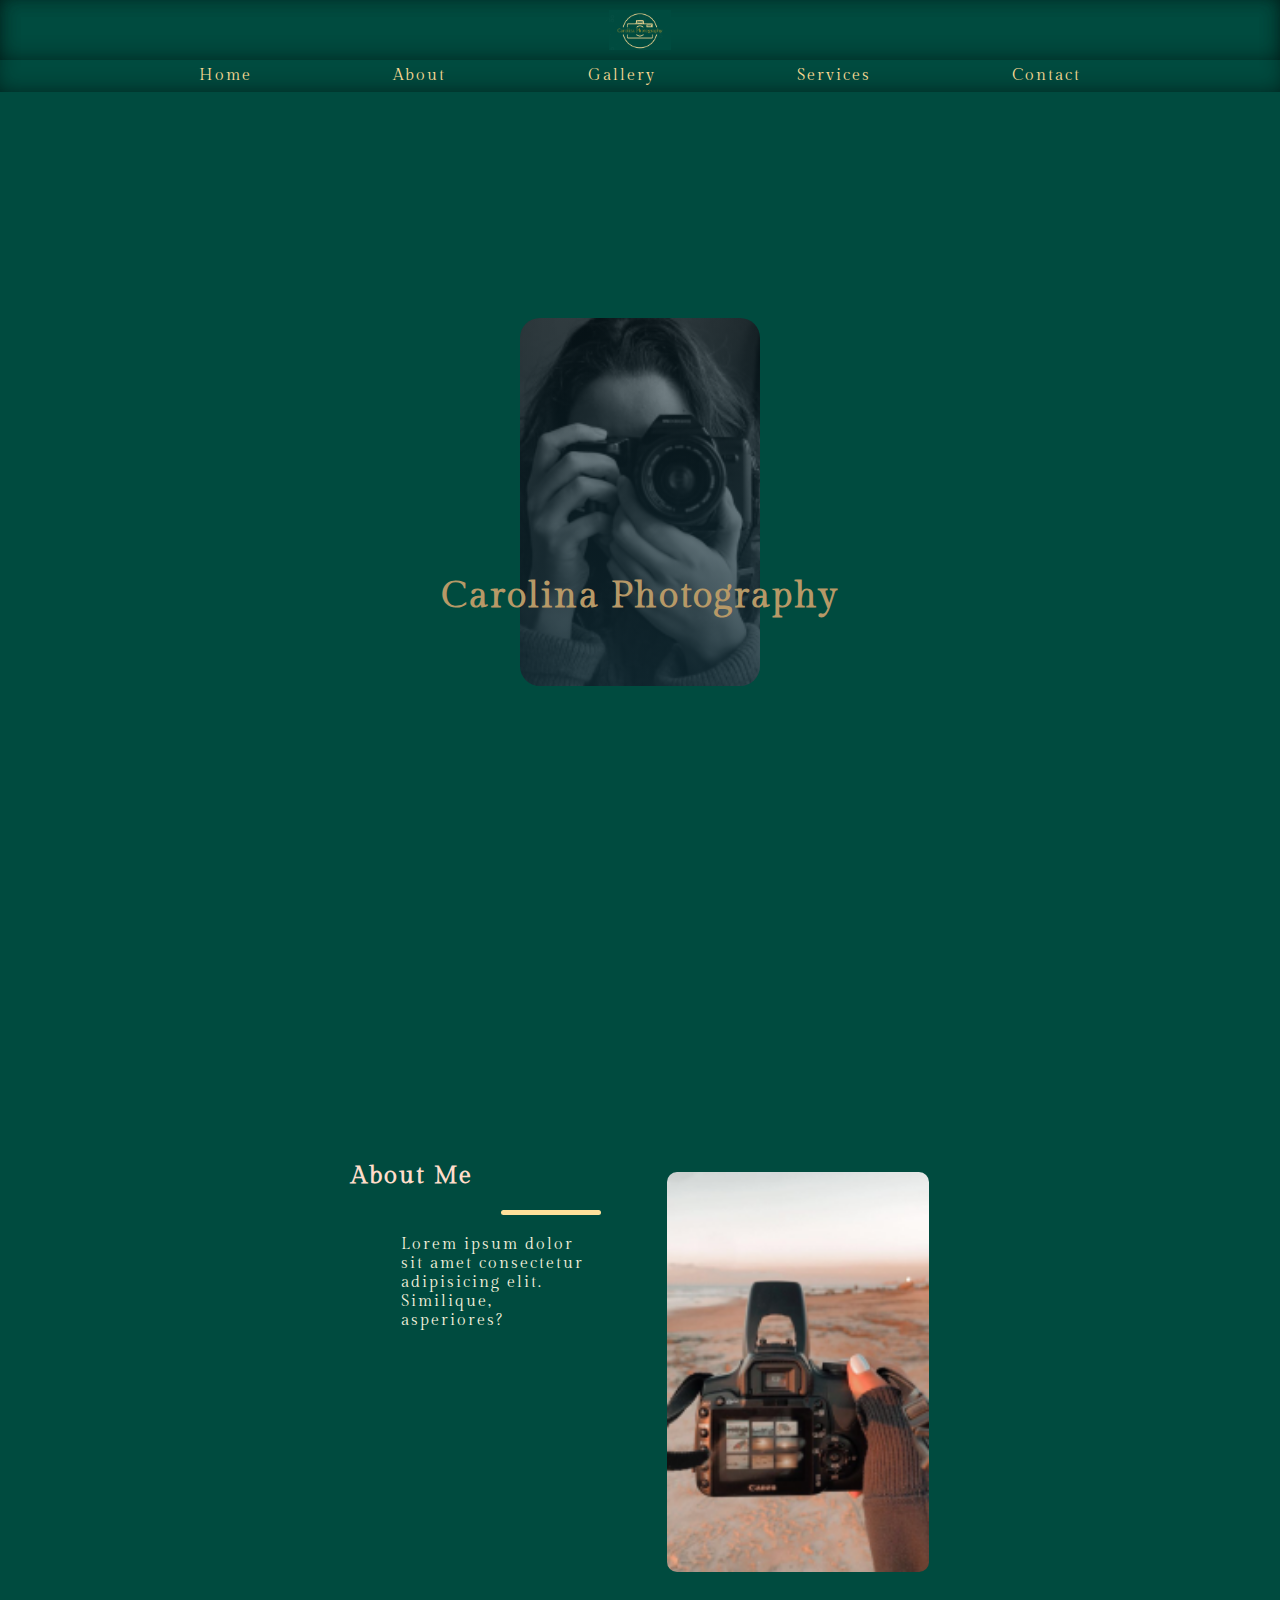
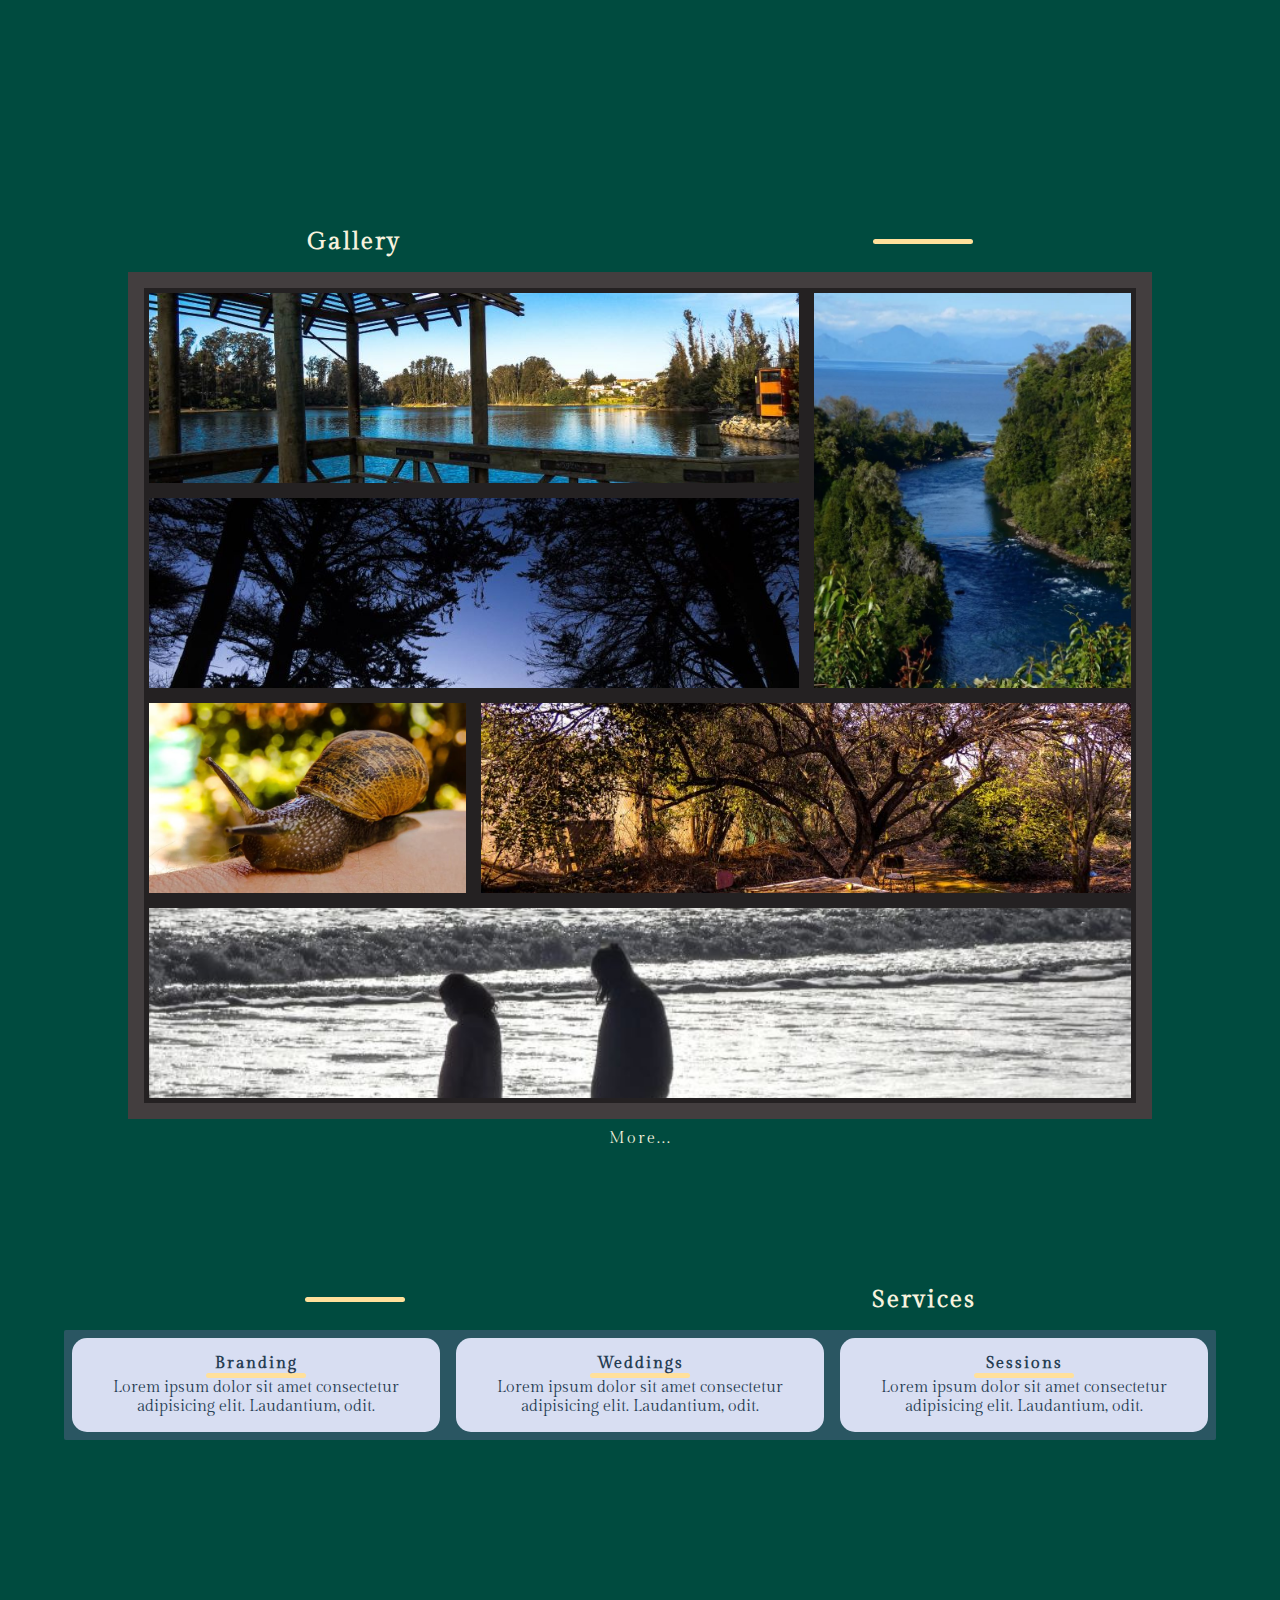
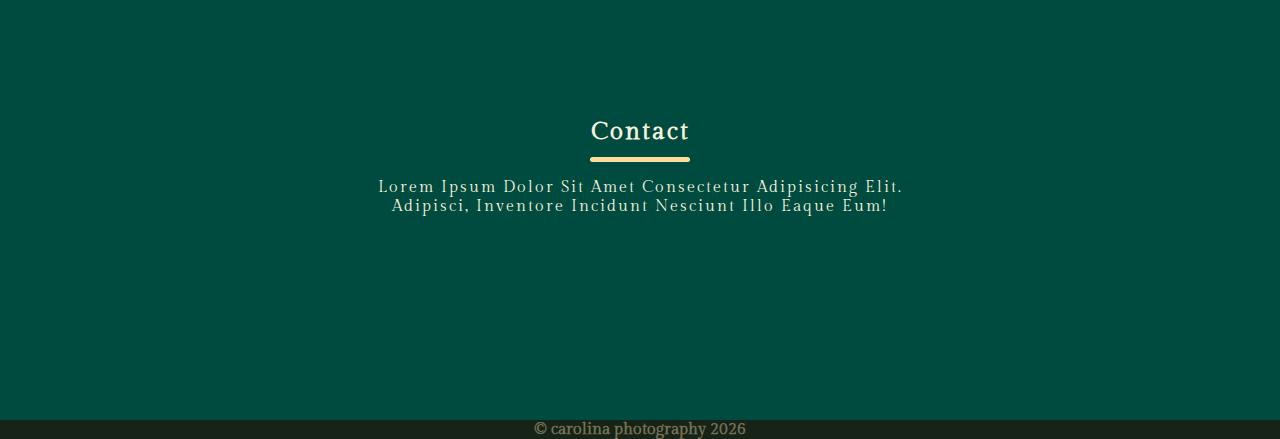
==== commit 9a156c6d: "scroll setup done" ====
--- a/index.html
+++ b/index.html
@@ -18,21 +18,21 @@
   <nav class="navbar">
     <span class="logo"><img src="./img/logo.png" alt=""></span>
     <div class="nav-center">
-      <ul class="links hide-links">
+      <ul class="links ">
         <li>
-          <a href="#home">home</a>
+          <a href="#home" class="scroll-link">home</a>
         </li>
         <li>
-          <a href="#about">about</a>
+          <a href="#about" class="scroll-link">about</a>
         </li>
         <li>
-          <a href="#gallery">gallery</a>
+          <a href="#gallery" class="scroll-link">gallery</a>
         </li>
         <li>
-          <a href="#services">services</a>
+          <a href="#services" class="scroll-link">services</a>
         </li>
         <li>
-          <a href="#contact">contact</a>
+          <a href="#contact" class="scroll-link">contact</a>
         </li>
       </ul>
       <div class="switch">
@@ -54,9 +54,9 @@
   <!-- end of hero section -->
 
   <!-- about section -->
-  <section class="about" id="about">
+  <section class="about">
     <div class="about-center">
-      <div class="about-img">
+      <div class="about-img" id="about">
         <img src="./img/image 3.png" alt="">
       </div>
       <div class="about-title">
@@ -69,8 +69,8 @@
   <!-- end of about section -->
 
   <!-- section gallery -->
-  <section class="gallery" id="gallery">
-    <div class="gallery-title">
+  <section class="gallery">
+    <div class="gallery-title" id="gallery">
       <h2>gallery</h2>
       <div class="underline gallery-under"></div>
     </div>
@@ -93,8 +93,8 @@
   </div>
   <!-- end of section gallery -->
   <!-- services section -->
-  <section class="services" id="services">
-    <div class="services-title">
+  <section class="services">
+    <div class="services-title" id="services">
       <h2>services</h2>
       <div class="underline"></div>
     </div>
@@ -123,9 +123,9 @@
   <!-- end of services section -->
 
   <!-- contact section -->
-  <section class="contact" id="contact">
+  <section class="contact">
     <div class="contact-center">
-      <h2>contact</h2>
+      <h2 id="contact">contact</h2>
       <div class="underline contact-under"></div>
       <p>Lorem ipsum dolor sit amet consectetur adipisicing elit. Adipisci, inventore incidunt nesciunt illo eaque eum!
       </p>
--- a/style.css
+++ b/style.css
@@ -94,7 +94,8 @@
 }
 .links li:hover, .switch:hover{
   background: var(--background-clr-light);
-  transform: scale(1.05)
+  padding-top: 0.7rem;
+  
 }
 .links li a{
   text-decoration: none;
@@ -107,6 +108,7 @@
 .switch{
   text-align: center;
   color: var(--colorLink);
+  
 }
 .btn-angle{
   display: none;
@@ -132,6 +134,12 @@
   .switch{
     display: none;
   }
+  .links li:hover, .switch:hover{
+  background: var(--background-clr-light);
+  padding-top: 0.4rem;
+  
+}
+  
 }
 
 /* 
@@ -400,6 +408,10 @@
     border-radius: 15px;
     color: #273d52;
   }
+  .single-service h4{
+    text-transform: capitalize;
+    letter-spacing: var(--letterSpacing);
+  }
 
   .single-service:hover{
     background: var(--colorSingleService);
